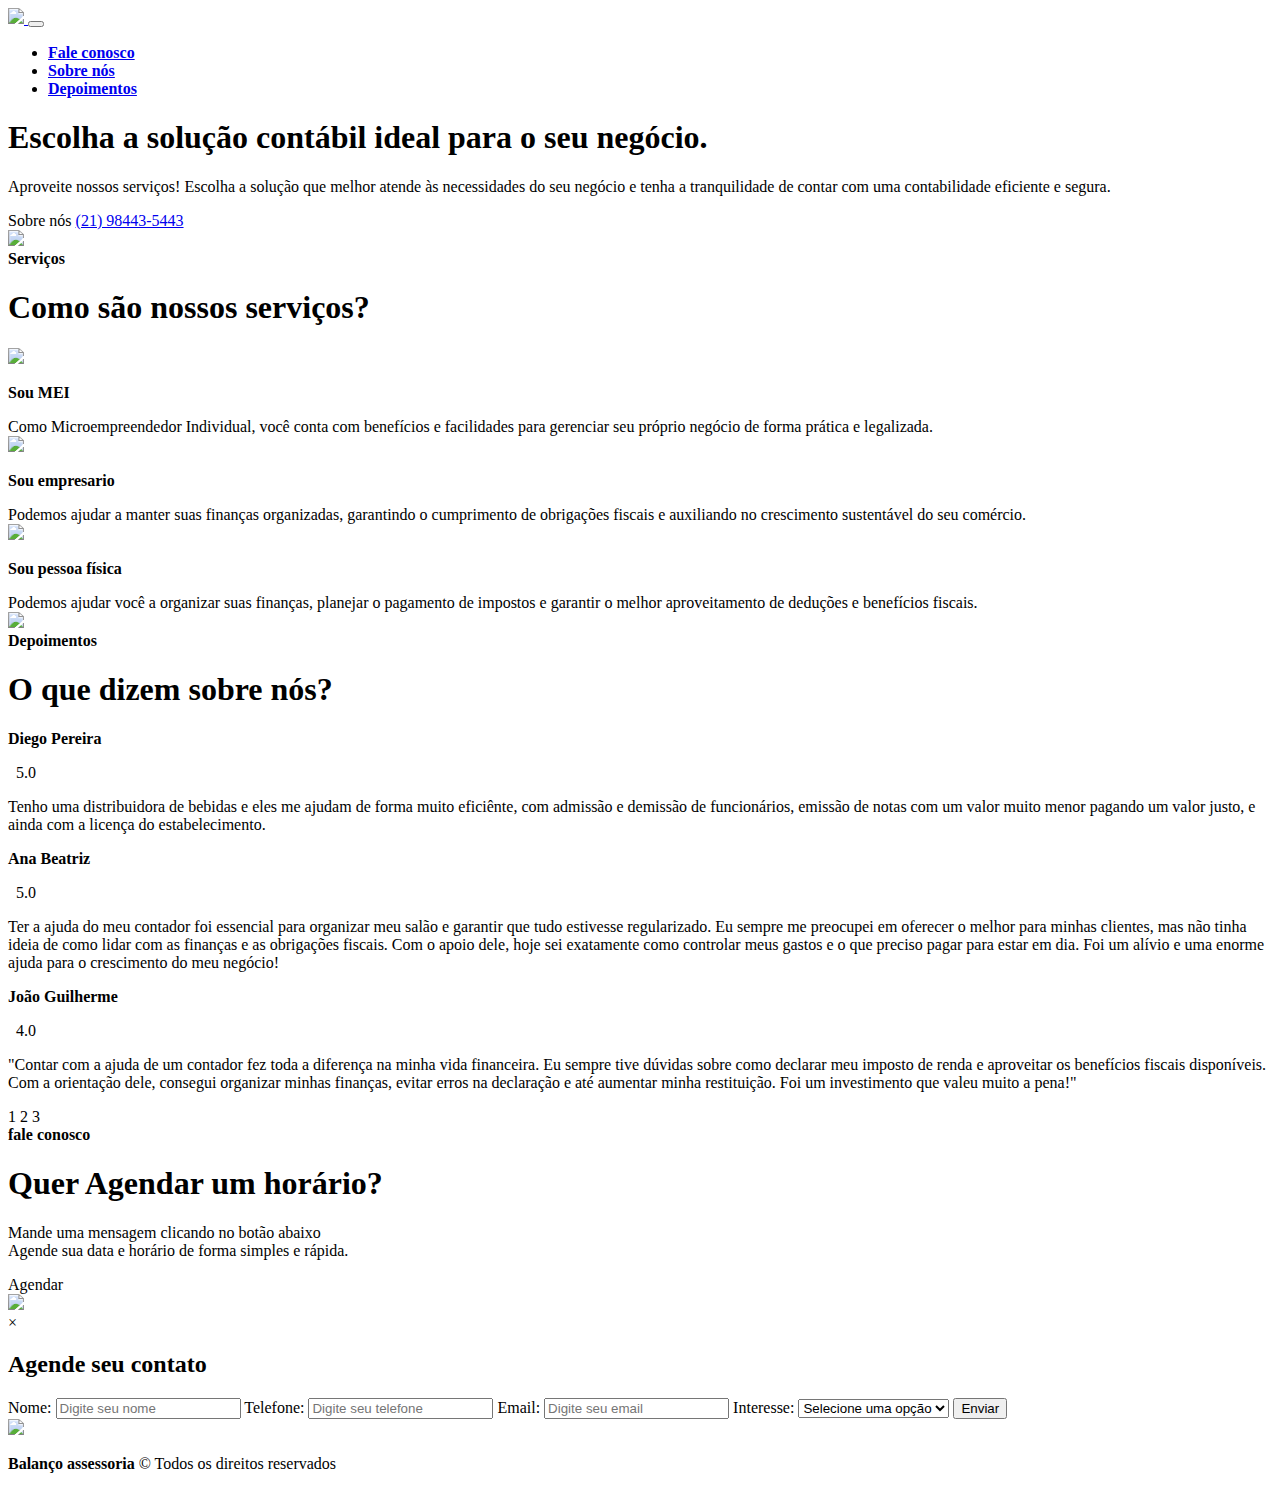
==== index.html @ 7395b47a "Add files via upload" ====
<!DOCTYPE html>
<html>

    <head>
        <meta charset="UTF-8" />
        <meta http-equiv="X-UA-Compatible" content="IE=edge" />
        <meta name="viewport" content="width=device-width, initial-scale=1.0" />
        <title>Restaurante - Seja bem-vindo!</title>

        <link rel="stylesheet" href="./css/bootstrap.min.css" />
        <link rel="stylesheet" href="./css/fontawesome.css" />
        <link rel="stylesheet" href="./css/animate.css" />
        <link rel="stylesheet" href="./css/main.css" />
        <link rel="stylesheet" href="./css/responsivo.css" />

    </head>

    <body>

        <div class="container-mensagens" id="container-mensagens">

        </div>
        <section class="header">
            <div class="container">
                <nav class="navbar navbar-expand-lg pl-0 pr-0 col-one">
                    <a class="navbar-brand wow fadeIn" href="#">
                        <img src="./img/logo.png" width="160" class="img-logo" />
                    </a>
                    <button class="navbar-toggler" type="button" data-toggle="collapse" data-target="#navbarNavDropdown">
                        <span class="navbar-toggler-icon">
                            <i class="fas fa-bars"></i>
                        </span>
                    </button>
                    <div class="collapse navbar-collapse" id="navbarNavDropdown">
                        <ul class="navbar-nav ml-auto mr-auto wow fadeIn">
                            <li class="nav-item">
                                <a href="#faleconosco" class="nav-link"><b>Fale conosco</b></a>
                            </li>
                            <li class="nav-item">
                                <a href="#sobrenos" class="nav-link"><b>Sobre nós</b></a>
                            </li>
                
                            <li class="nav-item">
                                <a href="#depoimentos" class="nav-link"><b>Depoimentos</b></a>
                            </li>
                        </ul>

                    </div>
                </nav>
            </div>
        </section>

        <section class="banner">
            <div class="container">
                <div class="row">
                    <div class="col-12 col-lg-6 col-md-6 col-sm-12 col-one">
                        <div class="d-flex text-banner">
                            <h1 class="wow fadeInLeft"><b>Escolha a solução contábil ideal para o seu  <b class="color-primary">negócio.</b></b></h1>
                            <p class="wow fadeInLeft delay-02s">
                                Aproveite nossos serviços! Escolha a solução que melhor atende às necessidades do seu negócio e tenha a tranquilidade de contar com uma contabilidade eficiente e segura.
                            </p>
                            <div href="#" class="wow fadeIn delay-05s">
                                <a class="btn btn-yellow mt-4 mr-3">
                                    Sobre nós
                                </a>
                                <a href="https://wa.me/5521984435443?text=Ol%C3%A1%2C%20gostaria%20de%20agendar%20um%20hor%C3%A1rio%20para%20entender%20melhor%20seus%20servi%C3%A7os." class="btn btn-white btn-icon-left mt-4" id="btnLigar">
                                    <span class="icon-left">
                                        <i class="fa fa-phone"></i>
                                    </span>
                                    (21) 98443-5443
                                </a>
                            </div>
                        </div>
                        <a href="https://www.instagram.com/limafront/" target="_blank" class="btn btn-sm btn-white btn-social mt-4 mr-3 wow fadeIn delay-05s">
                            <i class="fab fa-instagram"></i>
                        </a>
                        <a class="btn btn-sm btn-white btn-social mt-4 mr-3 wow fadeIn delay-05s">
                            <i class="fab fa-facebook-f"></i>
                        </a>
                        <a class="btn btn-sm btn-white btn-social mt-4 wow fadeIn delay-05s">
                            <i class="fab fa-whatsapp"></i>
                        </a>
                    </div>

                    <div class="col-6 no-mobile">
                      
                        <div class="d-flex img-banner wow fadeIn delay-05s">
                            <img src="./img/img1.JPG" />
                        </div>
                    </div>
                </div>
            </div>
        </section>

        <section class="sobrenos" id="sobrenos">

            <div class="background-servicos"></div>

            <div class="container">
                <div class="row">

                    <div class="col-12 col-one text-center mb-5 wow fadeIn">
                        <span class="hint-title"><b>Serviços</b></span>
                        <h1 class="title">
                            <b>Como são nossos serviços?</b>
                        </h1>
                    </div>

                    <div class="col-12 col-lg-4 col-md-4 col-sm-12 col-one mb-5 wow fadeInUp">
                        <div class="card-icon text-center">
                            <a href="mei.html">
                                <img src="./img/mei.JPG" width="150" />
                            </a>
                        </div>
                        <div class="card-text text-center mt-3">
                            <p><b>Sou MEI</b></p>
                            <span>
                                Como Microempreendedor Individual, você conta com benefícios e facilidades para gerenciar seu próprio negócio de forma prática e legalizada.
                            </span>
                        </div>
                    </div>

                    <div class="col-12 col-lg-4 col-md-4 col-sm-12 col-one mb-5 wow fadeInUp">
                        <div class="card-icon text-center">
                            <a href="comerciante.html">
                                <img src="./img/empresario.JPG" width="150" />
                            </a>
                            
                        </div>
                        <div class="card-text text-center mt-3">
                            <p><b>Sou empresario</b></p>
                            <span>
                               Podemos ajudar a manter suas finanças organizadas, garantindo o cumprimento de obrigações fiscais e auxiliando no crescimento sustentável do seu comércio.
                            </span>
                        </div>
                    </div>
                    <div class="col-12 col-lg-4 col-md-4 col-sm-12 col-one mb-5 wow fadeInUp">
                        <div class="card-icon text-center">
                            <a href="pessoafisica.html">
                                <img src="./img/pessoafisica.JPG" width="150" />
                            </a>
                            
                        </div>
                        <div class="card-text text-center mt-3">
                            <p><b>Sou pessoa física</b></p>
                            <span>
                                Podemos ajudar você a organizar suas finanças, planejar o pagamento de impostos e garantir o melhor aproveitamento de deduções e benefícios fiscais.
                            </span>
                        </div>
                    </div>

                </div>
            </div>
        </section>

    
        <section class="depoimentos" id="depoimentos">

            <div class="background-depoimentos"></div>

            <div class="container">
                <div class="row">

                    <div class="col-5 no-mobile text-center">
      
                        <div class="d-flex img-banner wow fadeInLeft delay-02s">
                            <img src="./img/filipe.png" />
                        </div>
                    </div>

                    <div class="col-12 col-lg-7 col-md-7 col-sm-12 col-one">
                        <span class="hint-title wow fadeIn"><b>Depoimentos</b></span>
                        <h1 class="title wow fadeIn">
                            <b>O que dizem sobre nós?</b>
                        </h1>
                        <div class="mb-5">

                            <div class="depoimento animated fadeIn" id="depoimento-1">
                                <div class="container-dados-depoimento">
                                    <div class="imagem-depoimento"></div>
                                    <div>
                                        <p class="nome-depoimento"><b>Diego Pereira</b></p>
                                        <p class="nota-depoimento">
                                            <i class="fas fa-star"></i>
                                            <i class="fas fa-star"></i>
                                            <i class="fas fa-star"></i>
                                            <i class="fas fa-star"></i>
                                            <i class="fas fa-star"></i>&nbsp; <span>5.0</span>
                                        </p>
                                    </div>
                                </div>
                                <p class="texto-depoimento">
                                    <i class="fas fa-quote-left"></i>
                                    <span>
                                     Tenho uma distribuidora de bebidas e eles me ajudam de forma muito eficiênte, 
                                     com admissão e demissão de funcionários, 
                                     emissão de notas com um valor muito menor pagando um valor justo, e ainda com a licença do estabelecimento.
                                    </span>
                                    <i class="fas fa-quote-right"></i>
                                </p>
                            </div>

                            <div class="depoimento animated fadeIn hidden" id="depoimento-2">
                                <div class="container-dados-depoimento">
                                    <div class="imagem-depoimento"></div>
                                    <div>
                                        <p class="nome-depoimento"><b>Ana Beatriz</b></p>
                                        <p class="nota-depoimento">
                                            <i class="fas fa-star"></i>
                                            <i class="fas fa-star"></i>
                                            <i class="fas fa-star"></i>
                                            <i class="fas fa-star"></i>
                                            <i class="fas fa-star"></i>&nbsp; <span>5.0</span>
                                        </p>
                                    </div>
                                </div>
                                <p class="texto-depoimento">
                                    <i class="fas fa-quote-left"></i>
                                    <span>
                                        Ter a ajuda do meu contador foi essencial para organizar meu salão e garantir que tudo estivesse regularizado. 
                                        Eu sempre me preocupei em oferecer o melhor para minhas clientes,
                                         mas não tinha ideia de como lidar com as finanças e as obrigações fiscais. Com o apoio dele,
                                          hoje sei exatamente como controlar meus gastos e o que preciso pagar para estar em dia. 
                                          Foi um alívio e uma enorme ajuda para o crescimento do meu negócio!
                                    </span>
                                    <i class="fas fa-quote-right"></i>
                                </p>
                            </div>

                            <div class="depoimento animated fadeIn hidden" id="depoimento-3">
                                <div class="container-dados-depoimento">
                                    <div class="imagem-depoimento"></div>
                                    <div>
                                        <p class="nome-depoimento"><b>João Guilherme</b></p>
                                        <p class="nota-depoimento">
                                            <i class="fas fa-star"></i>
                                            <i class="fas fa-star"></i>
                                            <i class="fas fa-star"></i>
                                            <i class="fas fa-star"></i>
                                            <i class="far fa-star"></i>&nbsp; <span>4.0</span>
                                        </p>
                                    </div>
                                </div>
                                <p class="texto-depoimento">
                                    <i class="fas fa-quote-left"></i>
                                    <span>
                                        "Contar com a ajuda de um contador fez toda a diferença na minha vida financeira. 
                                        Eu sempre tive dúvidas sobre como declarar meu imposto de renda e aproveitar os benefícios fiscais disponíveis. 
                                        Com a orientação dele, consegui organizar minhas finanças, evitar erros na declaração e até aumentar minha restituição. 
                                        Foi um investimento que valeu muito a pena!"
                                    </span>
                                    <i class="fas fa-quote-right"></i>
                                </p>
                            </div>
                        </div>
                        <a id="btnDepoimento-1" class="btn btn-sm btn-white btn-social wow fadeIn mr-3 active" onclick="cardapio.metodos.abrirDepoimento(1)">1</a>
                        <a id="btnDepoimento-2" class="btn btn-sm btn-white btn-social wow fadeIn mr-3" onclick="cardapio.metodos.abrirDepoimento(2)">2</a>
                        <a id="btnDepoimento-3" class="btn btn-sm btn-white btn-social wow fadeIn" onclick="cardapio.metodos.abrirDepoimento(3)">3</a>

                    </div>

                </div>
            </div>
        </section>

        <section class="faleconosco" id="faleconosco">
            <div class="container">
                <div class="row">
                    <div class="col-12 col-one">

                        <div class="card-secondary wow fadeInUp">

                            <div class="row">

                                <div class="col-12 col-lg-7 col-md-7 col-sm-12">
                                    <span class="hint-title"><b>fale conosco</b></span>
                                    <h1 class="title">
                                        <b>Quer Agendar um horário?</b>
                                    </h1>
                                    <p class="pr-5">
                                        Mande uma mensagem clicando no botão abaixo
                                        <br>
                                        Agende sua data e horário de forma simples e rápida.
                                    </p>
                                    <a class="btn btn-yellow mt-4 wow fadeIn delay-05s" onclick="abrirModal()" id="btnReserva" target="_blank">
                                        Agendar
                                    </a>
                                </div>

                                <div class="col-5 no-mobile">
                                    <div class="card-reserva"></div>
                                    <div class="d-flex img-banner">
                                        <img src="./img/agenda.png"  width="300"/>
                                    </div>
                                </div>

                            </div>
                            <!-- Modal -->
                            <div id="modalContato" class="modal">
                                <div class="modal-content">
                                <span class="close" onclick="fecharModal()">&times;</span>
                                <h2>Agende seu contato</h2>
                                
                                <form id="formContato">
                                    <label for="nome">Nome:</label>
                                    <input type="text" id="nome" name="nome" placeholder="Digite seu nome" required>
                                    
                                    <label for="telefone">Telefone:</label>
                                    <input type="text" id="telefone" name="telefone" placeholder="Digite seu telefone" required>
                                    
                                    <label for="email">Email:</label>
                                    <input type="email" id="email" name="email" placeholder="Digite seu email" required>
                                    
                                    <label for="interesse">Interesse:</label>
                                    <select id="interesse" name="interesse" required>
                                    <option value="" disabled selected>Selecione uma opção</option>
                                    <option value="mei">Sou MEI</option>
                                    <option value="empresario">Sou empresário</option>
                                    <option value="pessoa_fisica">Sou pessoa física</option>
                                    </select>
                                    
                                    <button type="submit" class="btn btn-primary">Enviar</button>
                                </form>
                                </div>
                            </div>
                            </div>

                        </div>

                    </div>
                </div>
            </div>
        </section>

        <footer>
            <div class="container">
                <div class="row">

                    <div class="col-12 col-lg-3 col-md-3 col-sm-12 col-one container-logo-footer wow fadeIn">
                        <img class="logo-footer" src="./img/logo.png" />
                    </div>

                    <div class="col-12 col-lg-6 col-md-6 col-sm-12 col-one container-texto-footer wow fadeIn">
                        <p class="mb-0">
                            <b>Balanço assessoria</b> &copy; Todos os direitos reservados
                        </p>
                    </div>

                    <div class="col-12 col-lg-3 col-md-3 col-sm-12 col-one container-redes-footer wow fadeIn">
                        <a class="btn btn-sm btn-white btn-social mr-3">
                            <i class="fab fa-instagram"></i>
                        </a>
                        <a class="btn btn-sm btn-white btn-social mr-3">
                            <i class="fab fa-facebook-f"></i>
                        </a>
                        <a class="btn btn-sm btn-white btn-social">
                            <i class="fab fa-whatsapp"></i>
                        </a>
                    </div>

                </div>
            </div>
        </footer>

        <script type="text/javascript" src="./js/jquery-1.12.4.min.js"></script>
        <script type="text/javascript" src="./js/modernizr-3.5.0.min.js"></script>
        <script type="text/javascript" src="./js/bootstrap.min.js"></script>
        <script type="text/javascript" src="./js/popper.min.js"></script>
        <script type="text/javascript" src="./js/wow.min.js"></script>
        <script type="text/javascript" src="./js/dados.js"></script>
        <script type="text/javascript" src="./js/app.js"></script>

        <script>new WOW().init();</script>

    </body>

</html>
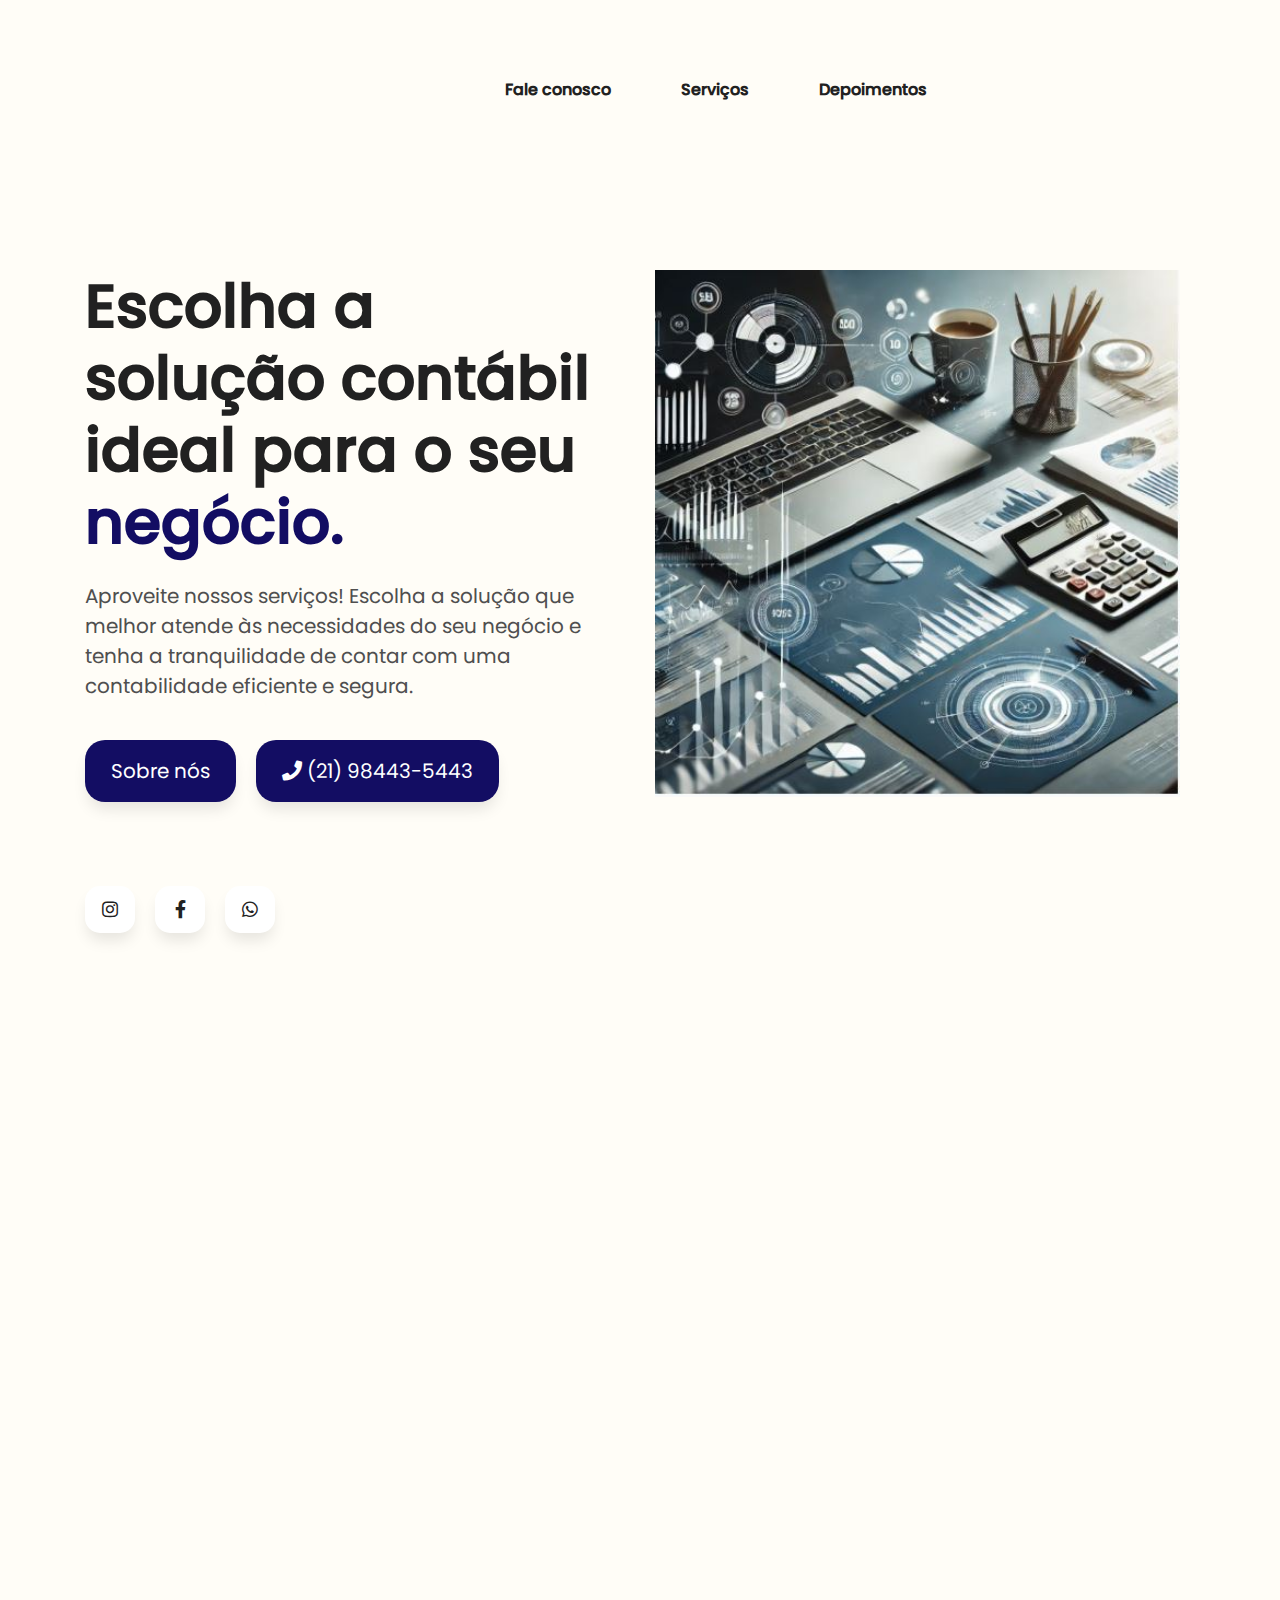
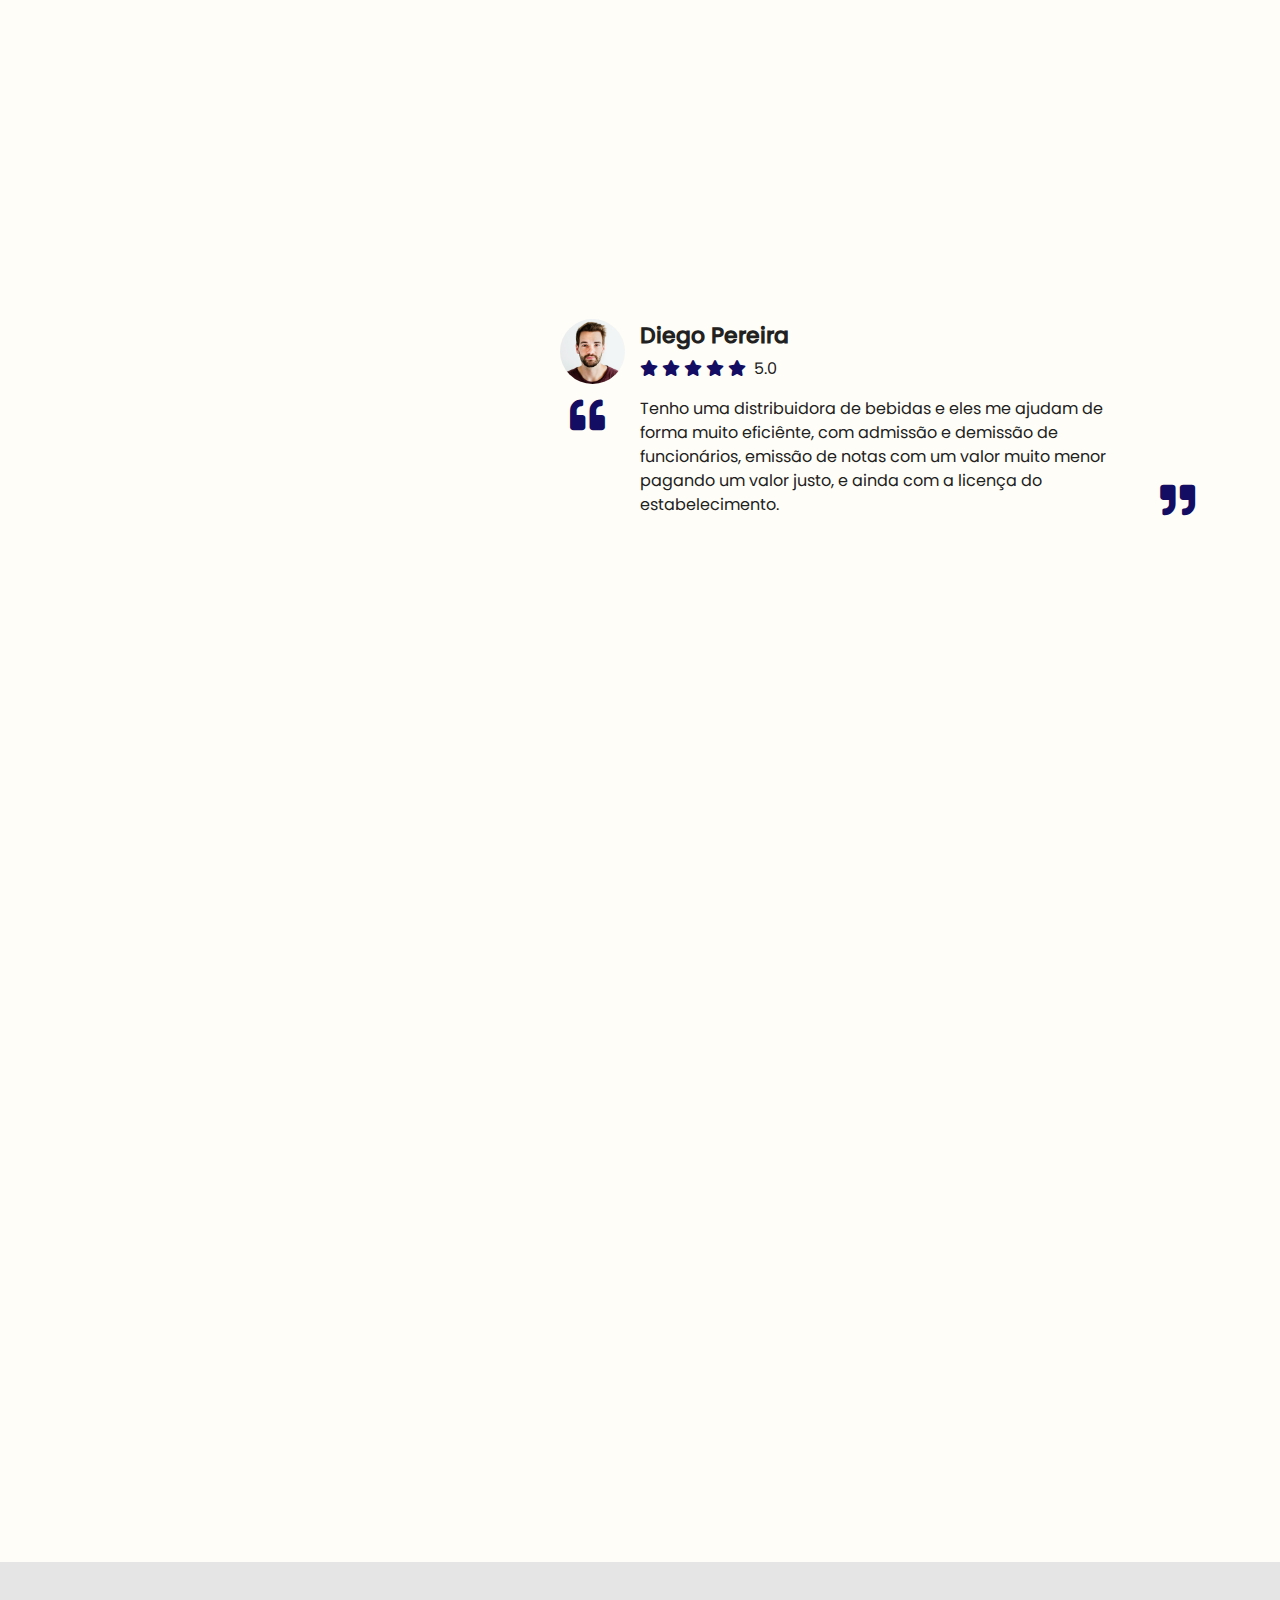
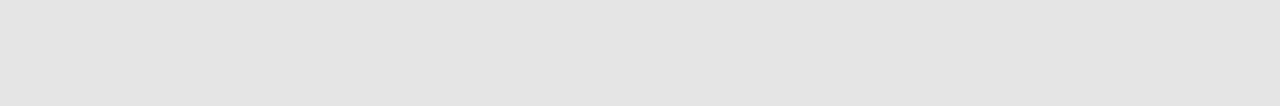
==== commit 4a8af210: "Update index.html" ====
--- a/index.html
+++ b/index.html
@@ -37,7 +37,7 @@
                                 <a href="#faleconosco" class="nav-link"><b>Fale conosco</b></a>
                             </li>
                             <li class="nav-item">
-                                <a href="#sobrenos" class="nav-link"><b>Sobre nós</b></a>
+                                <a href="#servicos" class="nav-link"><b>Serviços</b></a>
                             </li>
                 
                             <li class="nav-item">
@@ -59,11 +59,11 @@
                             <p class="wow fadeInLeft delay-02s">
                                 Aproveite nossos serviços! Escolha a solução que melhor atende às necessidades do seu negócio e tenha a tranquilidade de contar com uma contabilidade eficiente e segura.
                             </p>
-                            <div href="#" class="wow fadeIn delay-05s">
+                            <div href="#servicos" class="wow fadeIn delay-05s">
                                 <a class="btn btn-yellow mt-4 mr-3">
                                     Sobre nós
                                 </a>
-                                <a href="https://wa.me/5521984435443?text=Ol%C3%A1%2C%20gostaria%20de%20agendar%20um%20hor%C3%A1rio%20para%20entender%20melhor%20seus%20servi%C3%A7os." class="btn btn-white btn-icon-left mt-4" id="btnLigar">
+                                <a class="btn btn-yellow mt-4 mr-3" href="https://wa.me/5521984435443?text=Ol%C3%A1%2C%20gostaria%20de%20agendar%20um%20hor%C3%A1rio%20para%20entender%20melhor%20seus%20servi%C3%A7os." class="btn btn-white btn-icon-left mt-4" id="btnLigar">
                                     <span class="icon-left">
                                         <i class="fa fa-phone"></i>
                                     </span>
@@ -92,7 +92,7 @@
             </div>
         </section>
 
-        <section class="sobrenos" id="sobrenos">
+        <section class="servicos" id="servicos">
 
             <div class="background-servicos"></div>
 
@@ -253,10 +253,9 @@
                                 </p>
                             </div>
                         </div>
-                        <a id="btnDepoimento-1" class="btn btn-sm btn-white btn-social wow fadeIn mr-3 active" onclick="cardapio.metodos.abrirDepoimento(1)">1</a>
-                        <a id="btnDepoimento-2" class="btn btn-sm btn-white btn-social wow fadeIn mr-3" onclick="cardapio.metodos.abrirDepoimento(2)">2</a>
-                        <a id="btnDepoimento-3" class="btn btn-sm btn-white btn-social wow fadeIn" onclick="cardapio.metodos.abrirDepoimento(3)">3</a>
-
+                        <a id="btnDepoimento-1" class="btn btn-sm btn-white btn-social wow fadeIn mr-3 active" onclick="abrirDepoimento(1)">1</a>
+                        <a id="btnDepoimento-2" class="btn btn-sm btn-white btn-social wow fadeIn mr-3" onclick="abrirDepoimento(2)">2</a>
+                        <a id="btnDepoimento-3" class="btn btn-sm btn-white btn-social wow fadeIn" onclick="abrirDepoimento(3)">3</a>
                     </div>
 
                 </div>
@@ -295,34 +294,34 @@
                                 </div>
 
                             </div>
-                            <!-- Modal -->
-                            <div id="modalContato" class="modal">
-                                <div class="modal-content">
-                                <span class="close" onclick="fecharModal()">&times;</span>
-                                <h2>Agende seu contato</h2>
-                                
-                                <form id="formContato">
-                                    <label for="nome">Nome:</label>
-                                    <input type="text" id="nome" name="nome" placeholder="Digite seu nome" required>
+                                                    <!-- Modal -->
+                                <div id="modalContato" class="modal">
+                                    <div class="modal-content">
+                                    <span class="close" onclick="fecharModal()">&times;</span>
+                                    <h2>Agende seu contato</h2>
                                     
-                                    <label for="telefone">Telefone:</label>
-                                    <input type="text" id="telefone" name="telefone" placeholder="Digite seu telefone" required>
-                                    
-                                    <label for="email">Email:</label>
-                                    <input type="email" id="email" name="email" placeholder="Digite seu email" required>
-                                    
-                                    <label for="interesse">Interesse:</label>
-                                    <select id="interesse" name="interesse" required>
-                                    <option value="" disabled selected>Selecione uma opção</option>
-                                    <option value="mei">Sou MEI</option>
-                                    <option value="empresario">Sou empresário</option>
-                                    <option value="pessoa_fisica">Sou pessoa física</option>
-                                    </select>
-                                    
-                                    <button type="submit" class="btn btn-primary">Enviar</button>
-                                </form>
-                                </div>
-                            </div>
+                                    <form id="formContato">
+                                        <label for="nome">Nome:</label>
+                                        <input type="text" id="nome" name="nome" placeholder="Digite seu nome" required>
+                                        
+                                        <label for="telefone">Telefone:</label>
+                                        <input type="text" id="telefone" name="telefone" placeholder="Digite seu telefone" required>
+                                        
+                                        <label for="email">Email:</label>
+                                        <input type="email" id="email" name="email" placeholder="Digite seu email" required>
+                                        
+                                        <label for="interesse">Interesse:</label>
+                                        <select id="interesse" name="interesse" required>
+                                        <option value="" disabled selected>Selecione uma opção</option>
+                                        <option value="mei">Sou MEI</option>
+                                        <option value="empresario">Sou empresário</option>
+                                        <option value="pessoa_fisica">Sou pessoa física</option>
+                                        </select>
+                                        
+                                        <button type="submit" class="btn btn-primary">Enviar</button>
+                                    </form>
+                                    </div>
+                                </div>
                             </div>
 
                         </div>
@@ -347,13 +346,13 @@
                     </div>
 
                     <div class="col-12 col-lg-3 col-md-3 col-sm-12 col-one container-redes-footer wow fadeIn">
-                        <a class="btn btn-sm btn-white btn-social mr-3">
+                        <a class="btn btn-sm btn-white btn-social mr-3" href="https://www.instagram.com/filippecassini.contador/">
                             <i class="fab fa-instagram"></i>
                         </a>
                         <a class="btn btn-sm btn-white btn-social mr-3">
                             <i class="fab fa-facebook-f"></i>
                         </a>
-                        <a class="btn btn-sm btn-white btn-social">
+                        <a class="btn btn-sm btn-white btn-social" href="https://wa.me/5521984435443?text=Ol%C3%A1%2C%20gostaria%20de%20agendar%20um%20hor%C3%A1rio%20para%20entender%20melhor%20seus%20servi%C3%A7os.">
                             <i class="fab fa-whatsapp"></i>
                         </a>
                     </div>
@@ -374,4 +373,4 @@
 
     </body>
 
-</html>+</html>
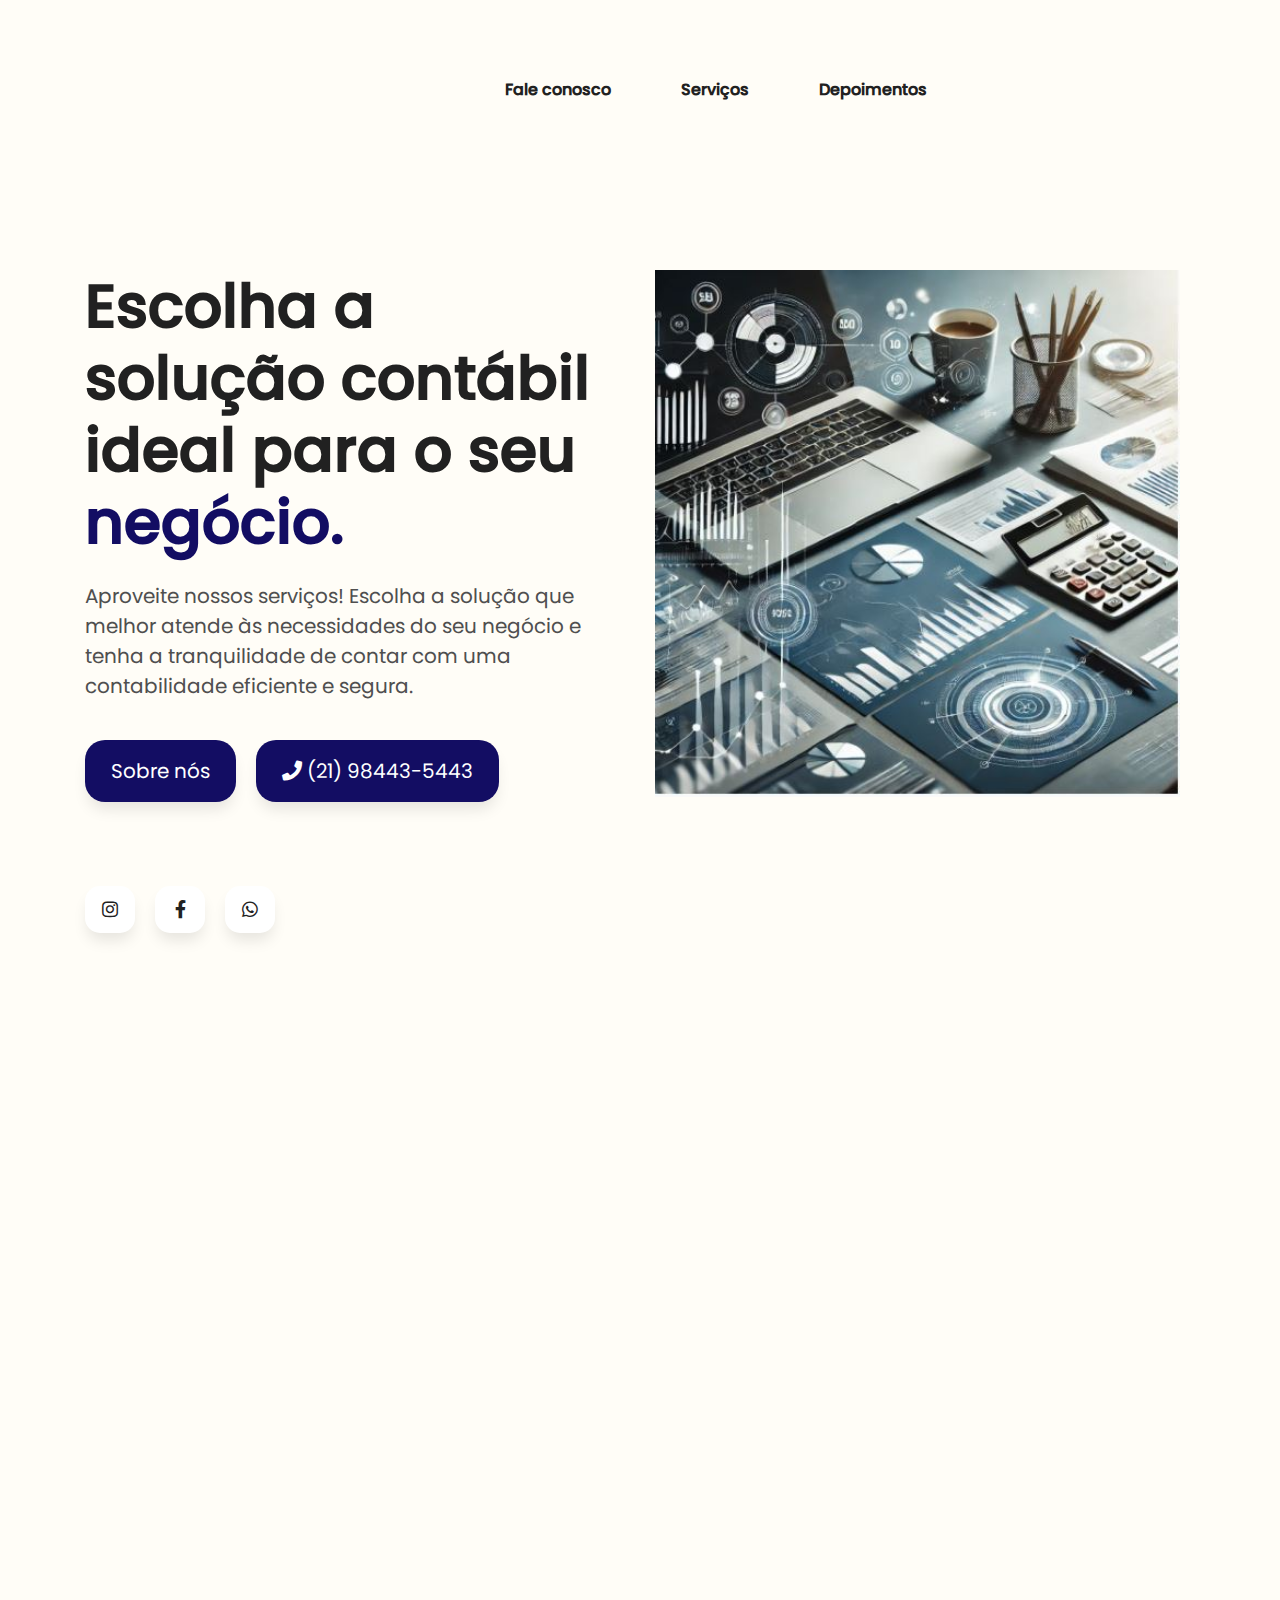
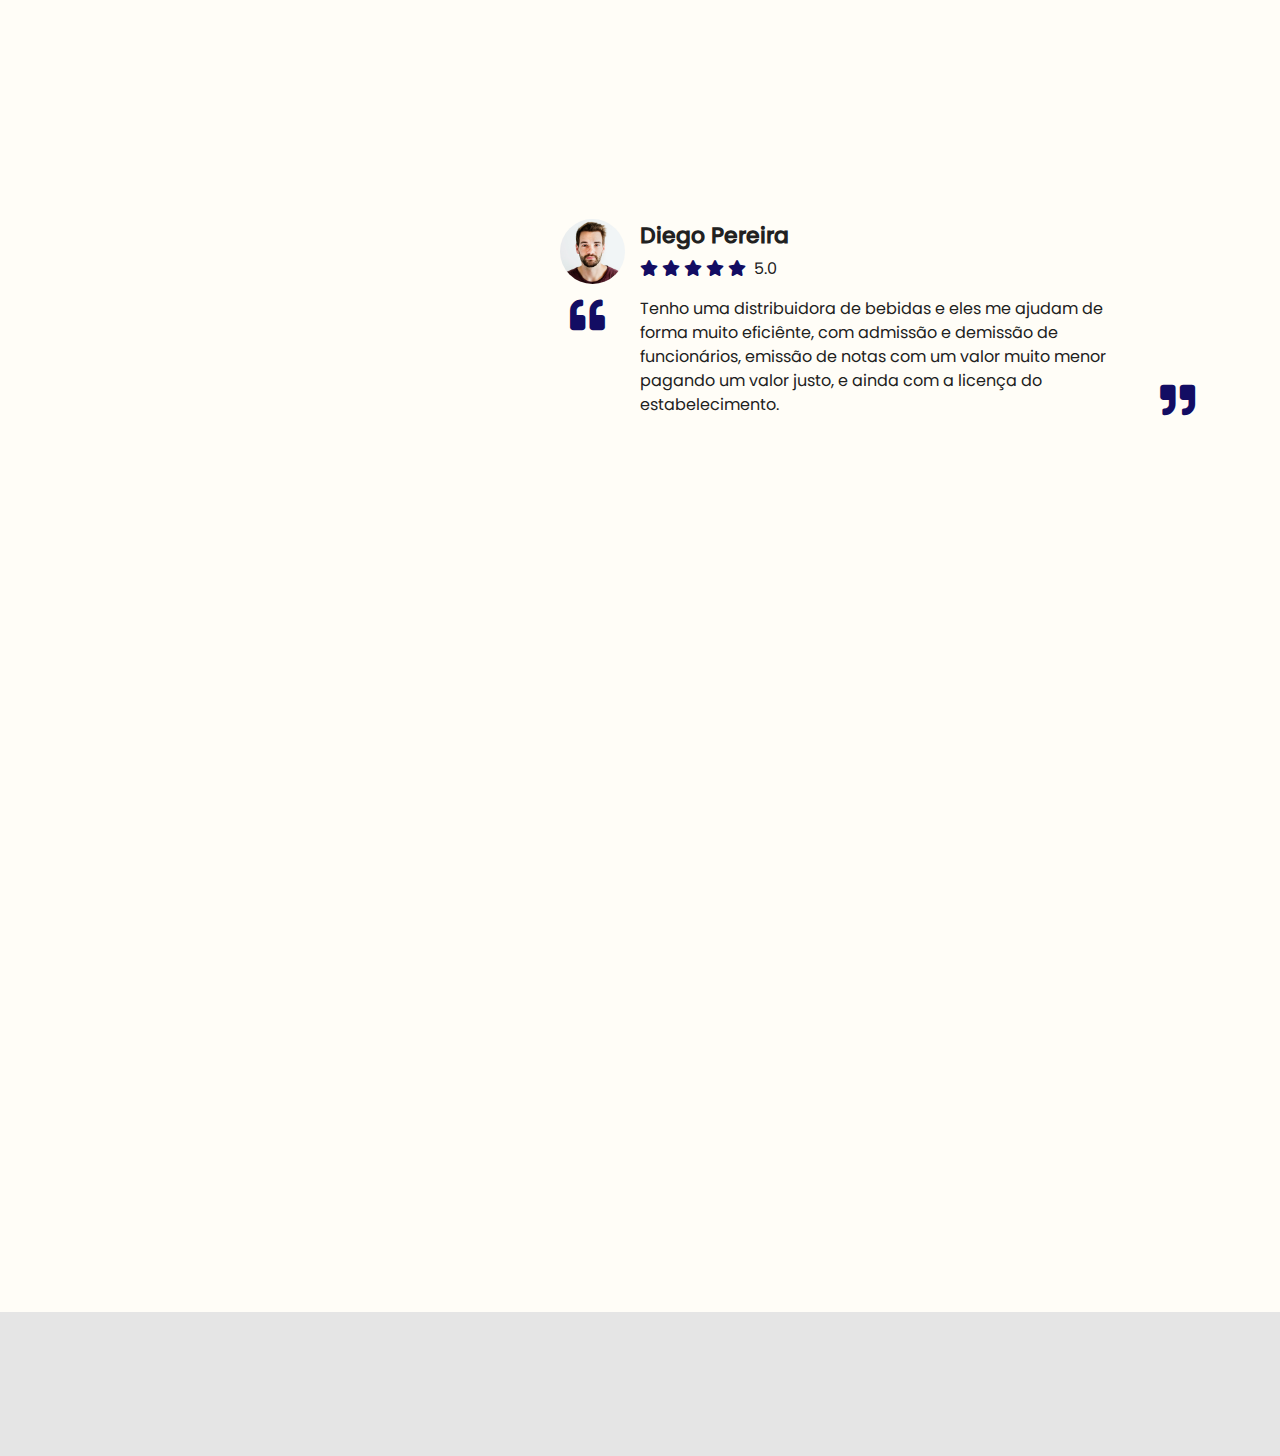
==== commit 0d565813: "Update index.html" ====
--- a/index.html
+++ b/index.html
@@ -71,7 +71,7 @@
                                 </a>
                             </div>
                         </div>
-                        <a href="https://www.instagram.com/limafront/" target="_blank" class="btn btn-sm btn-white btn-social mt-4 mr-3 wow fadeIn delay-05s">
+                        <a href="https://www.instagram.com/filippecassini.contador/" target="_blank" class="btn btn-sm btn-white btn-social mt-4 mr-3 wow fadeIn delay-05s">
                             <i class="fab fa-instagram"></i>
                         </a>
                         <a class="btn btn-sm btn-white btn-social mt-4 mr-3 wow fadeIn delay-05s">
--- a/css/main.css
+++ b/css/main.css
@@ -349,10 +349,13 @@
 }
 
 
-.depoimentos {
-    padding-top: 100px;
-    padding-bottom: 150px;
-}
+.hidden {
+    display: none; /* Esconde o depoimento */
+  }
+  
+  .depoimento {
+    transition: opacity 0.3s ease; /* Suaviza a transição ao mostrar o depoimento */
+  }
 
 .background-depoimentos {
     position: absolute;
@@ -887,4 +890,4 @@
   
   .modal-content button[type="submit"]:hover {
     background-color: #0056b3;
-  }+  }
